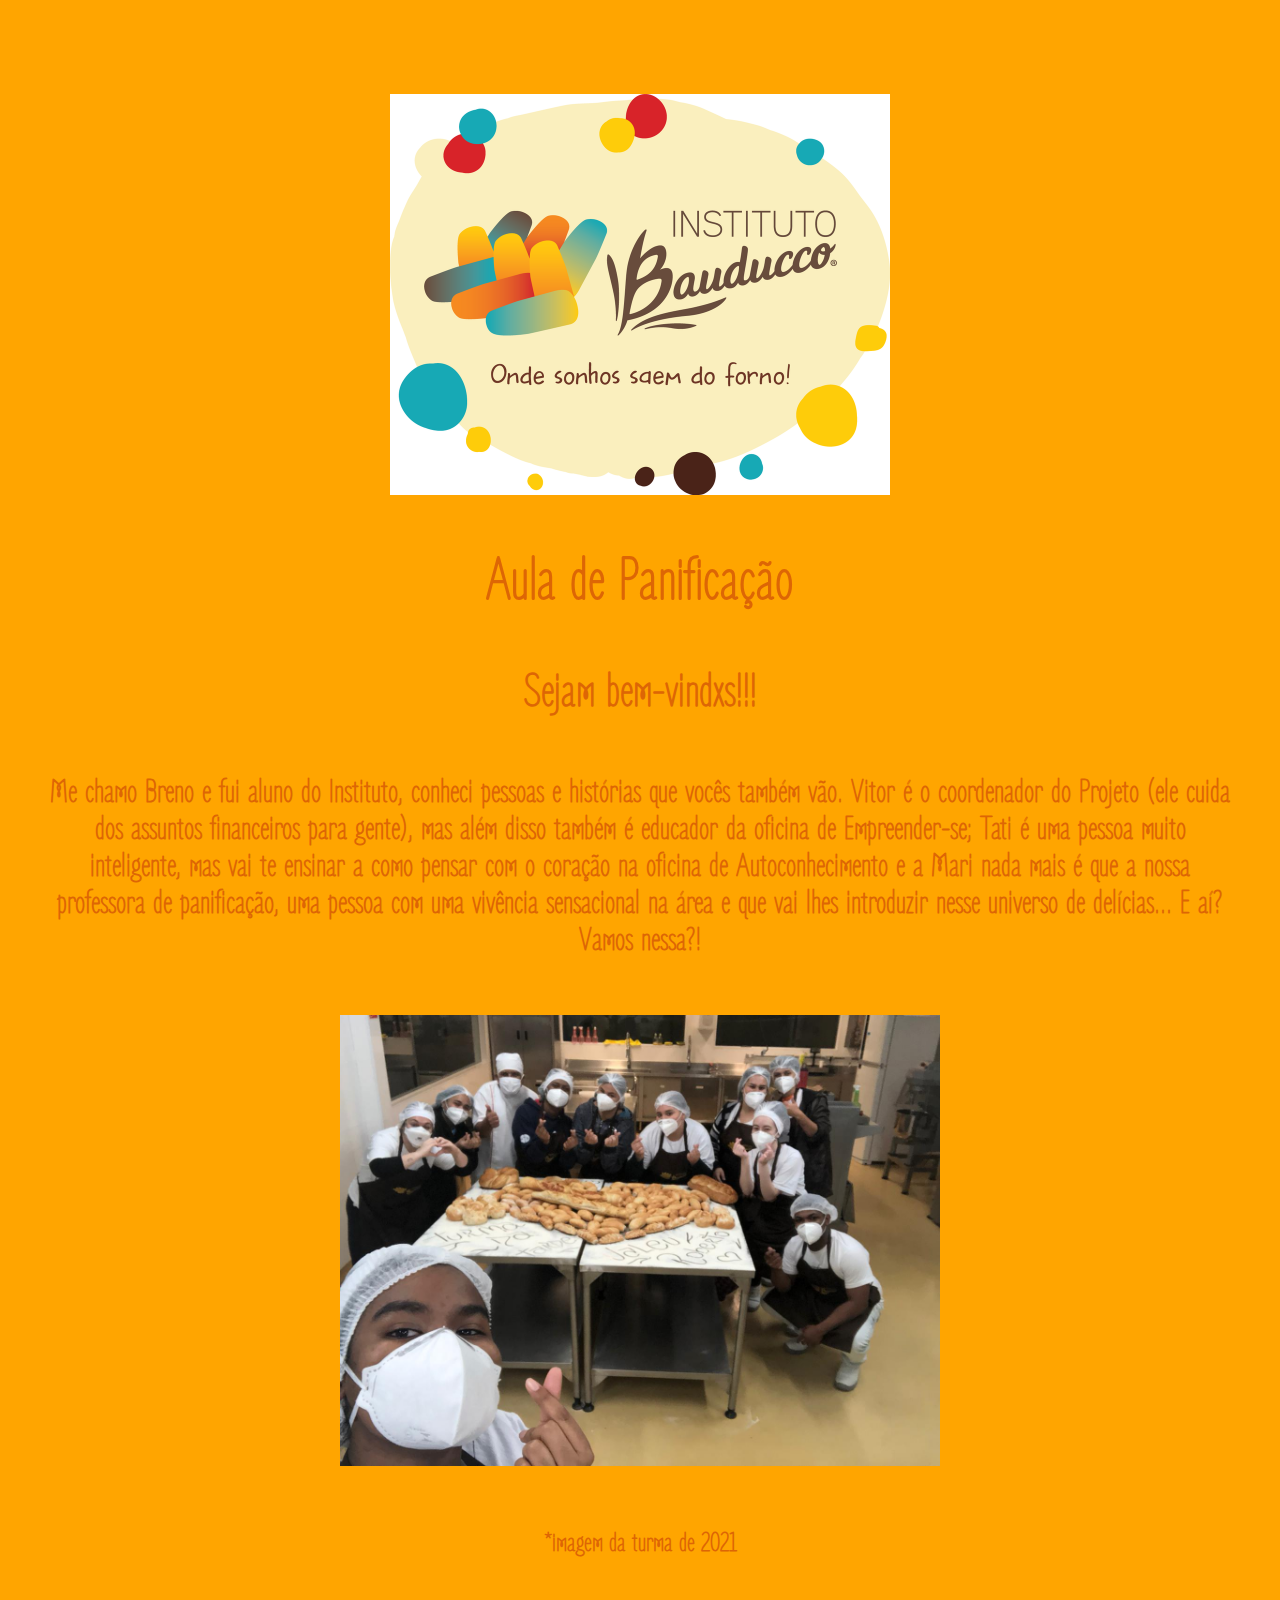
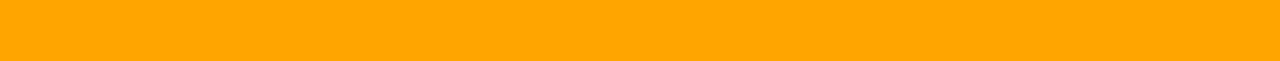
==== index.html @ e73438d5 "Alteração de fundo para cor e adição de textos" ====
<html>
<head>
<title>Instituto Bauducco</title>
<link rel="stylesheet" href="./site.css">
</head>
<body>
    <div id="Principal">
        <h1><img src="./Imagens/imagem-instituto-logo.png" width="500"></h1>
        <h2>Aula de Panificação</h2>
        <h3>Sejam bem-vindxs!!!</h3>
        <h5> Me chamo Breno e fui aluno do Instituto, conheci pessoas e histórias que vocês também vão. Vitor é o coordenador do Projeto (ele cuida dos assuntos financeiros para gente), mas além disso também é educador da oficina de Empreender-se; Tati é uma pessoa muito inteligente, mas vai te ensinar a como pensar com o coração na oficina de Autoconhecimento e a Mari nada mais é que a nossa professora de panificação, uma pessoa com uma vivência sensacional na área e que vai lhes introduzir nesse universo de delícias... 
            E aí? Vamos nessa?!</h5>

        <img src="./Imagens/imagem-turma.jpeg" width="600">
        <h6>*imagem da turma de 2021<h6></h6>
    </div>

</body>

</html>
---- site.css ----
@import url('https://fonts.googleapis.com/css2?family=Zen+Loop&display=swap');

body{
    background:orange

}

#Principal{
    padding: 20px;
    margin: 20px;
    text-align: center;
    size: 19pt;
    font-family: "Zen Loop";
    font-size: 30pt;
    color: #dd6605;
}
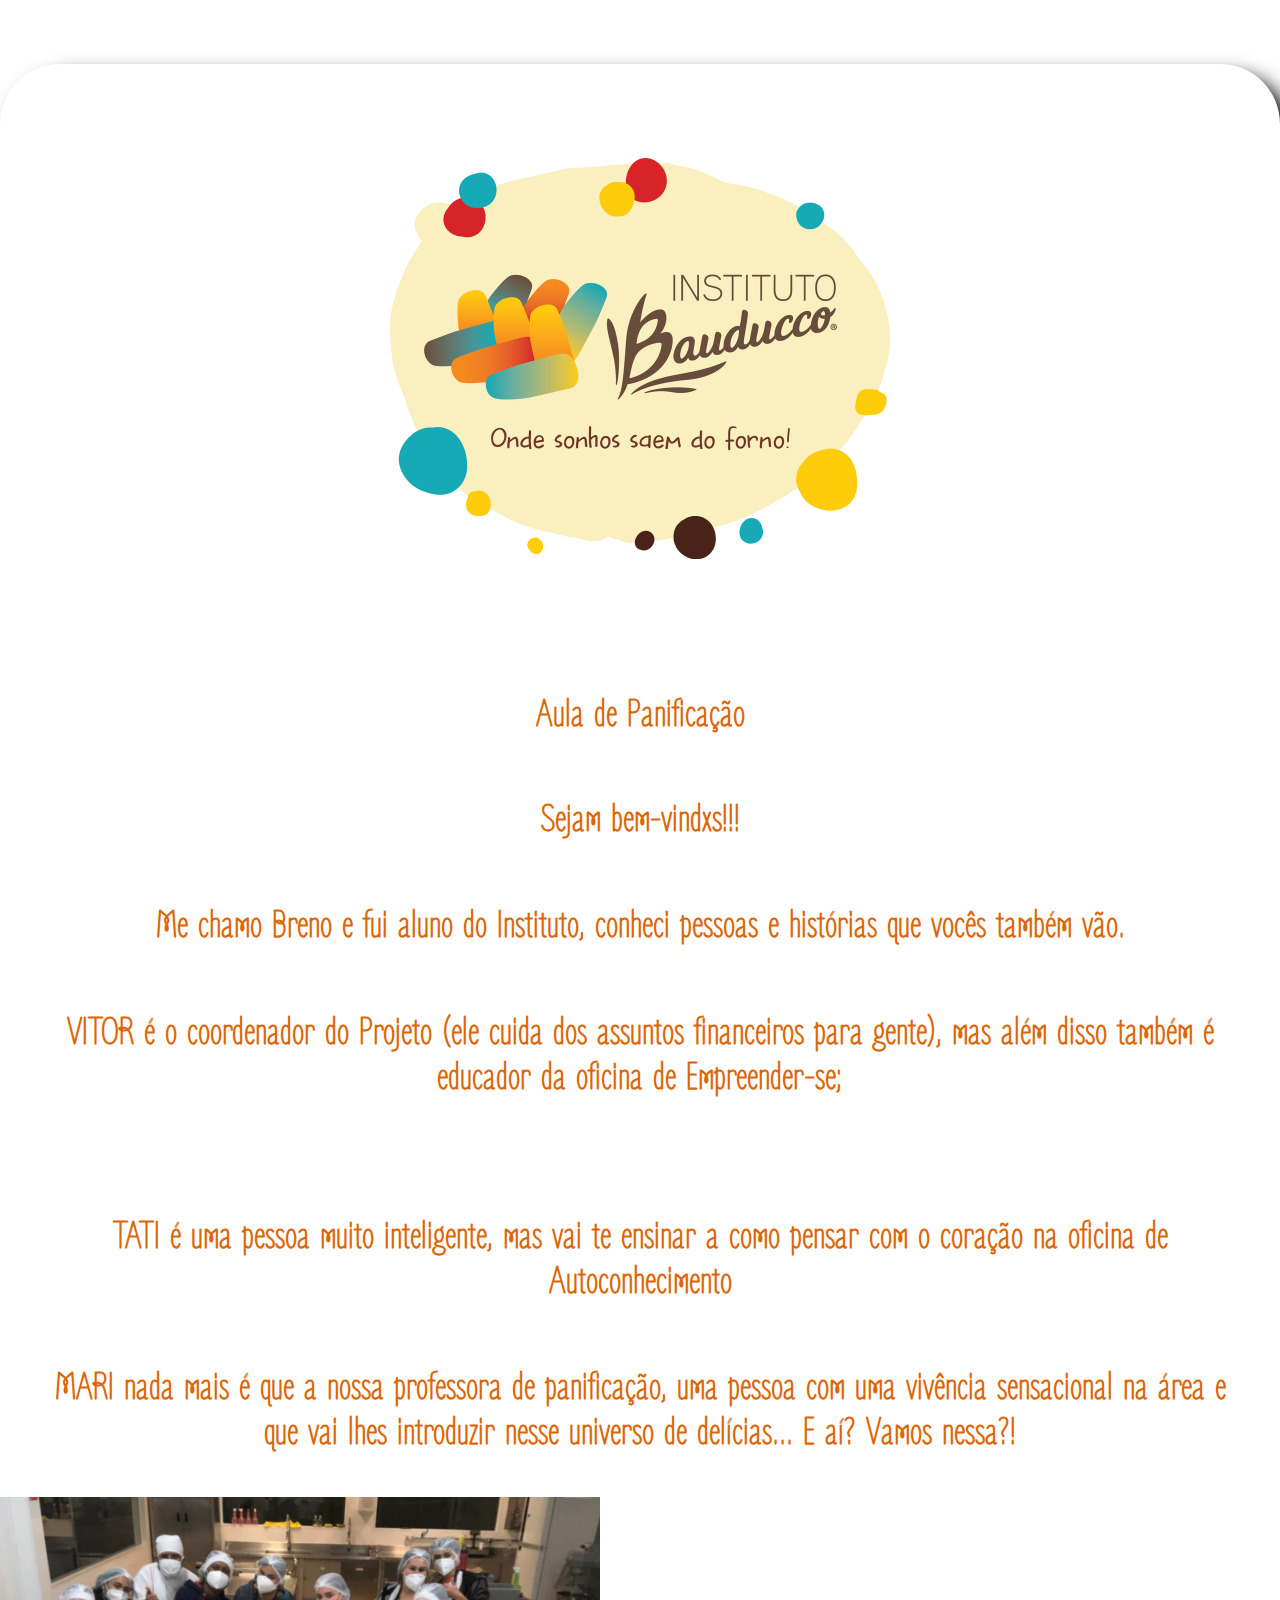
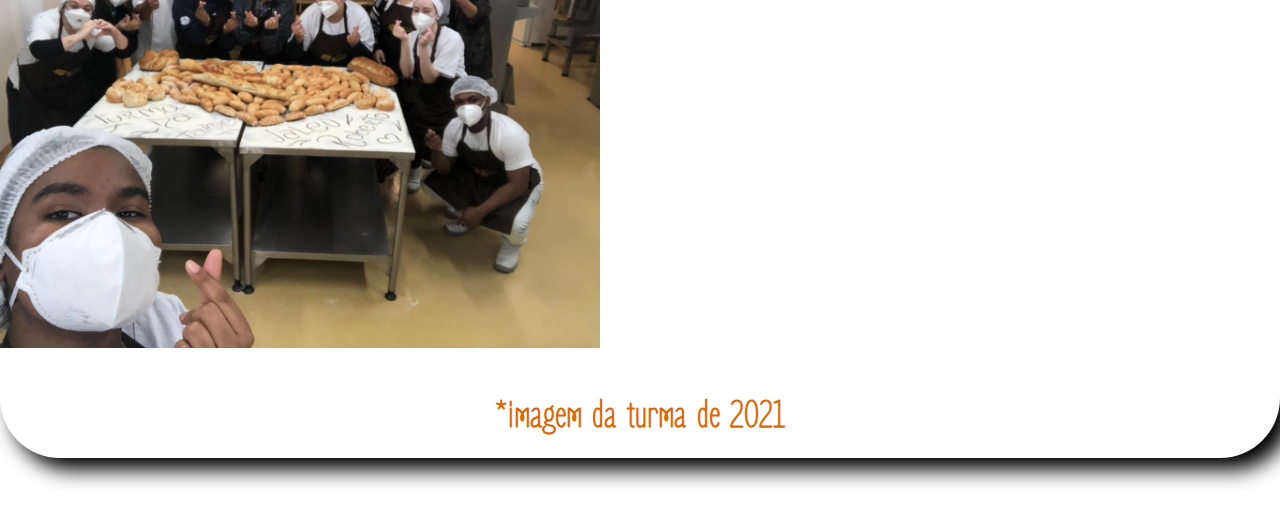
==== commit d703f27f: "Alteração de fundo e ulilização de id e .box" ====
--- a/index.html
+++ b/index.html
@@ -5,14 +5,26 @@
 </head>
 <body>
     <div id="Principal">
-        <h1><img src="./Imagens/imagem-instituto-logo.png" width="500"></h1>
-        <h2>Aula de Panificação</h2>
-        <h3>Sejam bem-vindxs!!!</h3>
-        <h5> Me chamo Breno e fui aluno do Instituto, conheci pessoas e histórias que vocês também vão. Vitor é o coordenador do Projeto (ele cuida dos assuntos financeiros para gente), mas além disso também é educador da oficina de Empreender-se; Tati é uma pessoa muito inteligente, mas vai te ensinar a como pensar com o coração na oficina de Autoconhecimento e a Mari nada mais é que a nossa professora de panificação, uma pessoa com uma vivência sensacional na área e que vai lhes introduzir nesse universo de delícias... 
-            E aí? Vamos nessa?!</h5>
+        <h1><div id= "d1" class= "box"><img src="./Imagens/imagem-instituto-logo.png" width="500"></h1></div>
+        <h2><div id= "d2" class= "box">Aula de Panificação</h2></div>
+        <h3><div id= "d3" class= "box">Sejam bem-vindxs!!!</h3></div>
+        <h4><div id= "d4" class= "box">
+            
+                   Me chamo Breno e fui aluno do Instituto, conheci pessoas e histórias que vocês também vão.
+            </div>
+        </h4>
+
+        <h4><div id= "d4" class= "box">  VITOR é o coordenador do Projeto (ele cuida dos assuntos financeiros para gente), mas além disso também é educador da oficina de Empreender-se;
+            <h4></div>
+
+        <h4><div id= "d4" class= "box">  TATI é uma pessoa muito inteligente, mas vai te ensinar a como pensar com o coração na oficina de Autoconhecimento
+        </h4></div>
+
+        <h4><div id= "d4" class= "box">  MARI nada mais é que a nossa professora de panificação, uma pessoa com uma vivência sensacional na área e que vai lhes introduzir nesse universo de delícias... E aí? Vamos nessa?!
+        </h4></div>
 
         <img src="./Imagens/imagem-turma.jpeg" width="600">
-        <h6>*imagem da turma de 2021<h6></h6>
+        <h6><div id= "d5" class= "box">*imagem da turma de 2021</h6>
     </div>
 
 </body>
--- a/site.css
+++ b/site.css
@@ -1,8 +1,11 @@
 @import url('https://fonts.googleapis.com/css2?family=Zen+Loop&display=swap');
 
 body{
-    background:orange
-
+    background-image: url(https://images.pexels.com/photos/4916562/pexels-photo-4916562.jpeg?auto=compress&cs=tinysrgb&dpr=2&h=650&w=940);
+    background-size: cover;
+    margin: 5% auto;
+    border-radius: 60px;
+    box-shadow: 12px 12px 20px rgba(0,0,0,1);
 }
 
 #Principal{
@@ -15,4 +18,12 @@
     color: #dd6605;
 }
 
-
+.box{
+    padding: 20px;
+    margin: 20px;
+    text-align: center;
+    size: 19pt;
+    font-family: "Zen Loop";
+    font-size: 30pt;
+    color:#dd6605
+}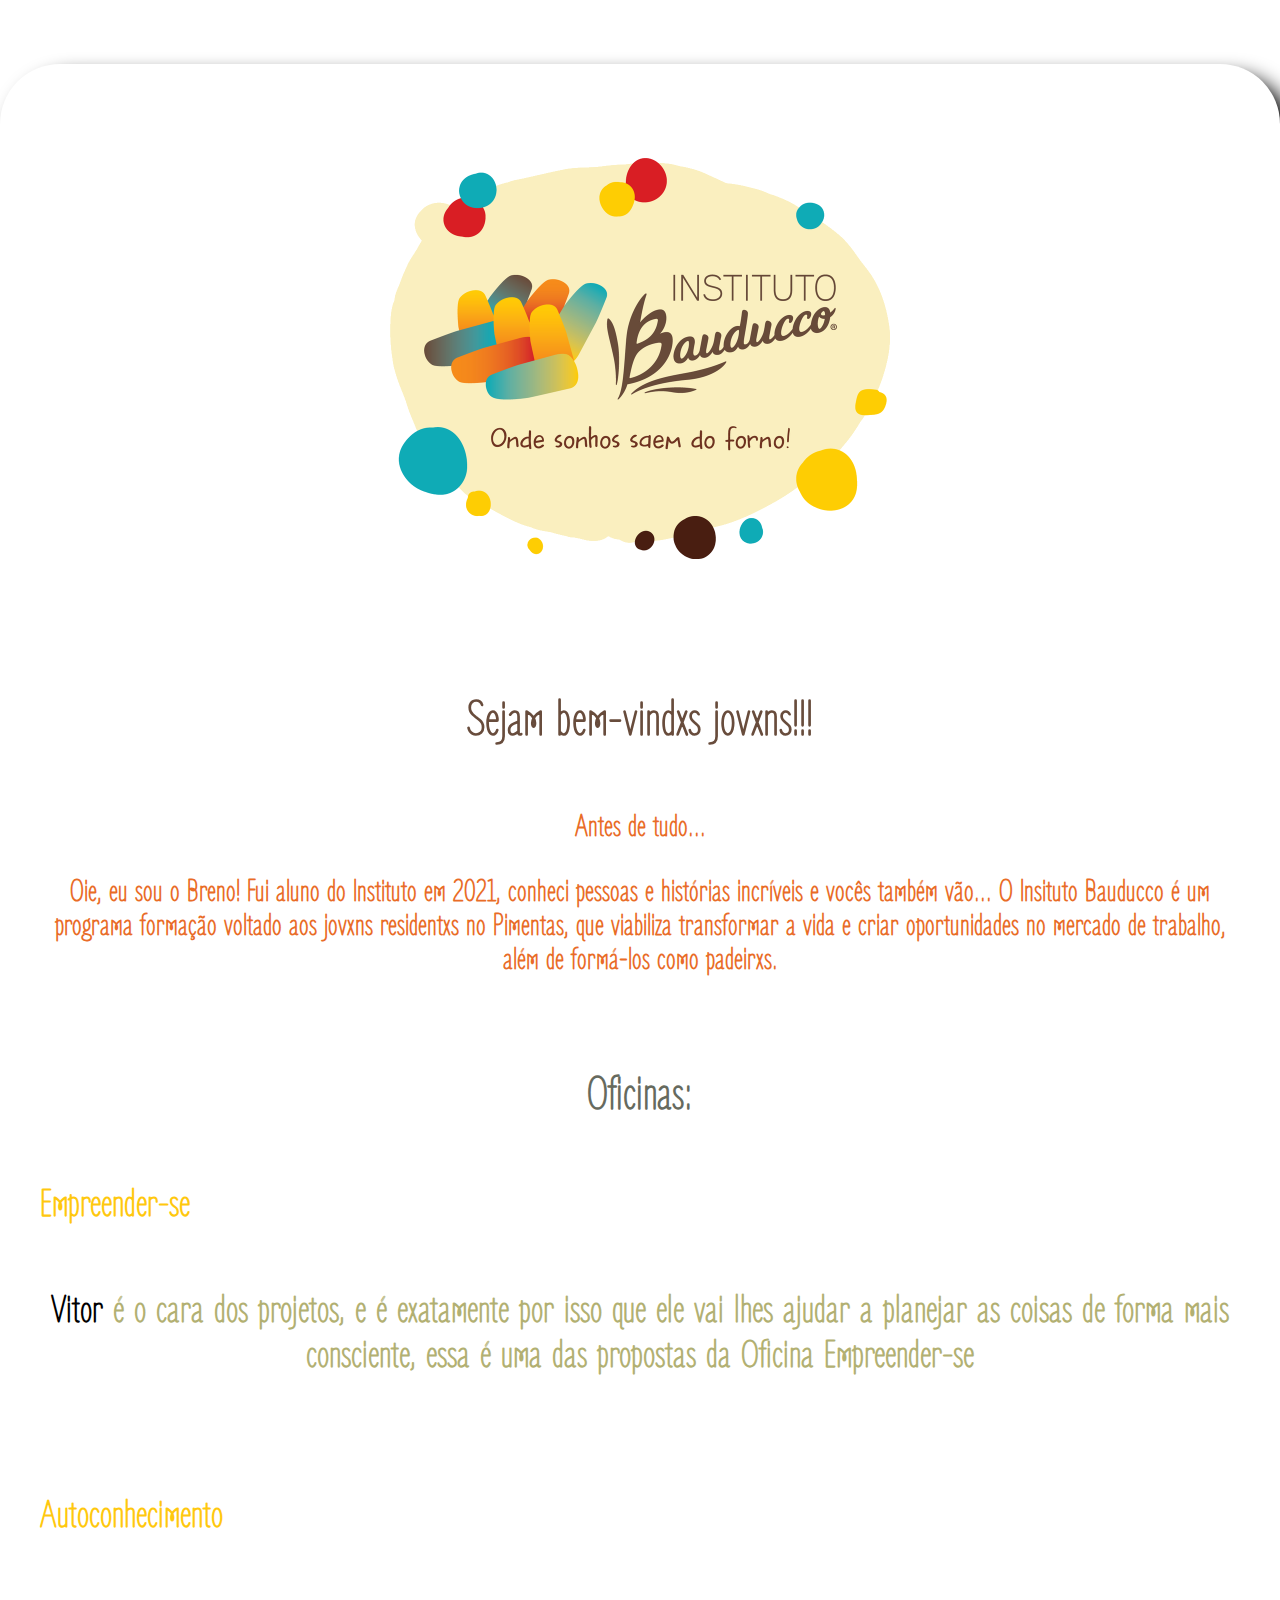
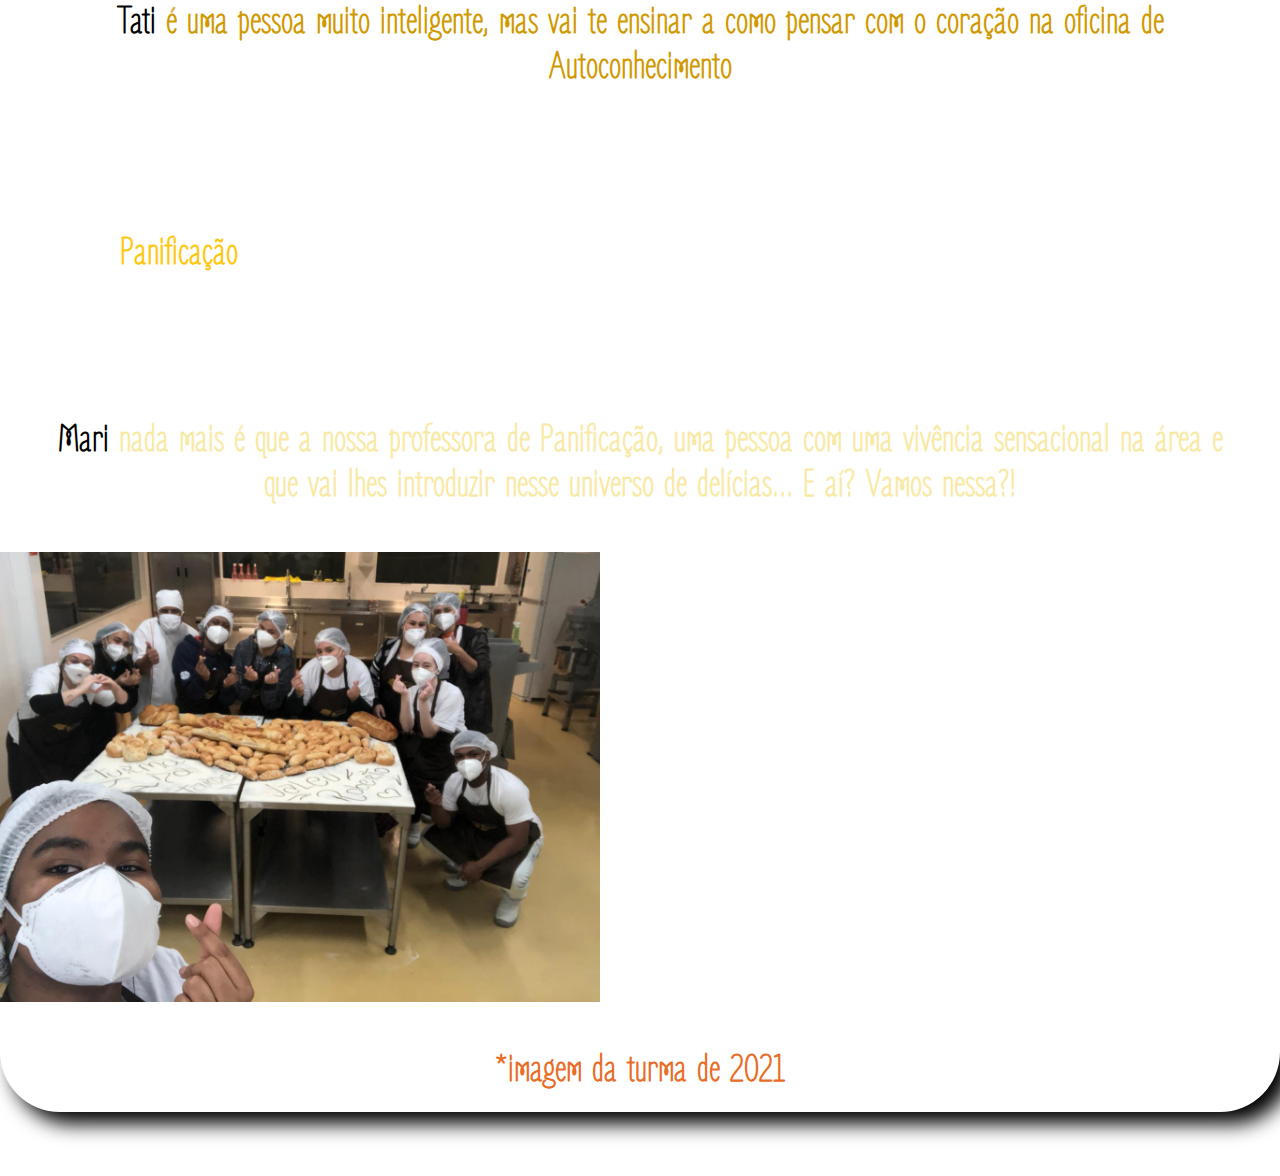
==== commit 284d7a57: "Recorte do logo, mudança de cor/tamanho e texto" ====
--- a/index.html
+++ b/index.html
@@ -5,26 +5,48 @@
 </head>
 <body>
     <div id="Principal">
-        <h1><div id= "d1" class= "box"><img src="./Imagens/imagem-instituto-logo.png" width="500"></h1></div>
-        <h2><div id= "d2" class= "box">Aula de Panificação</h2></div>
-        <h3><div id= "d3" class= "box">Sejam bem-vindxs!!!</h3></div>
-        <h4><div id= "d4" class= "box">
+        <h1><div id= "d1" class= "box"><img src="./Imagens/imagem-logobauduccoeditado.png" width="500"></h1></div>
+        <h2><div id= "d2" class= "box">Sejam bem-vindxs jovxns!!!</h2></div>
+        <h4><div id= "d3" class= "box">
             
-                   Me chamo Breno e fui aluno do Instituto, conheci pessoas e histórias que vocês também vão.
+                  Antes de tudo...
+                  <p>
+                  Oie, eu sou o Breno! Fui aluno do Instituto em 2021, conheci pessoas e histórias incríveis e vocês também vão...
+                  O Insituto Bauducco é um programa formação voltado aos jovxns residentxs no Pimentas, que viabiliza transformar a vida e criar oportunidades no mercado de trabalho, além de formá-los como padeirxs.
+                </p>
             </div>
         </h4>
 
-        <h4><div id= "d4" class= "box">  VITOR é o coordenador do Projeto (ele cuida dos assuntos financeiros para gente), mas além disso também é educador da oficina de Empreender-se;
+            <h3><div id= "d4" class= "box"> 
+                Oficinas:</h3></div>
+
+            <h3><div id= "d5" class= "box"> 
+                Empreender-se</h3></div>
+                
+        <h4><div id= "d6" class= "box">  
+            <span>Vitor</span> é o cara dos projetos, e é exatamente por isso que ele vai lhes ajudar a planejar as coisas de forma mais consciente, essa é uma das propostas da Oficina Empreender-se
             <h4></div>
 
-        <h4><div id= "d4" class= "box">  TATI é uma pessoa muito inteligente, mas vai te ensinar a como pensar com o coração na oficina de Autoconhecimento
+            <h3><div id= "d7" class= "box"> 
+                Autoconhecimento
+            </h3></div>
+
+        <h4><div id= "d8" class= "box">  
+            <span>Tati</span> é uma pessoa muito inteligente, mas vai te ensinar a como pensar com o coração na oficina de Autoconhecimento
         </h4></div>
 
-        <h4><div id= "d4" class= "box">  MARI nada mais é que a nossa professora de panificação, uma pessoa com uma vivência sensacional na área e que vai lhes introduzir nesse universo de delícias... E aí? Vamos nessa?!
+        <h3><div id= "d9" class= "box"> 
+            Panificação
+        </h3></div>
+
+        <h4><div id= "d10" class= "box">
+            <span>Mari</span> nada mais é que a nossa professora de Panificação, uma pessoa com uma vivência sensacional na área e que vai lhes introduzir nesse universo de delícias... E aí? Vamos nessa?!
         </h4></div>
 
-        <img src="./Imagens/imagem-turma.jpeg" width="600">
-        <h6><div id= "d5" class= "box">*imagem da turma de 2021</h6>
+        <h6><img src="./Imagens/imagem-turma.jpeg" width="600"> </h6>
+        <h6><div id= "d12" class= "box">*imagem da turma de 2021</h6>
+
+
     </div>
 
 </body>
--- a/site.css
+++ b/site.css
@@ -12,10 +12,10 @@
     padding: 20px;
     margin: 20px;
     text-align: center;
-    size: 19pt;
+    size: 22pt;
     font-family: "Zen Loop";
     font-size: 30pt;
-    color: #dd6605;
+    color: #f5b70c;
 }
 
 .box{
@@ -25,5 +25,61 @@
     size: 19pt;
     font-family: "Zen Loop";
     font-size: 30pt;
-    color:#dd6605
+    color:#e96c27
+
+}
+
+span{
+    font-weight: bold;
+    color: black;
+}
+
+#d2{
+    font-size: 38pt;
+    color: #684c3c
+
+}
+
+#d3{
+    font-size: 23pt;
+
+}
+
+#d4{
+    font-size: 35pt;
+    color: #666a5e
+
+
+}
+
+#d5{
+    color: #ffc80e;
+    text-align: left;
+    
+}
+
+#d6{
+    color: #b2b072
+
+
+}
+
+#d7{
+    color:#ffc80e;
+    text-align: left;
+}
+
+#d8{
+    color: rgb(209, 153, 0);
+}
+
+#d9{
+    color:#ffc80e;
+    padding: 100px;
+    text-align: left;
+
+}
+
+#d10{
+    color:#F9E9A4;
 }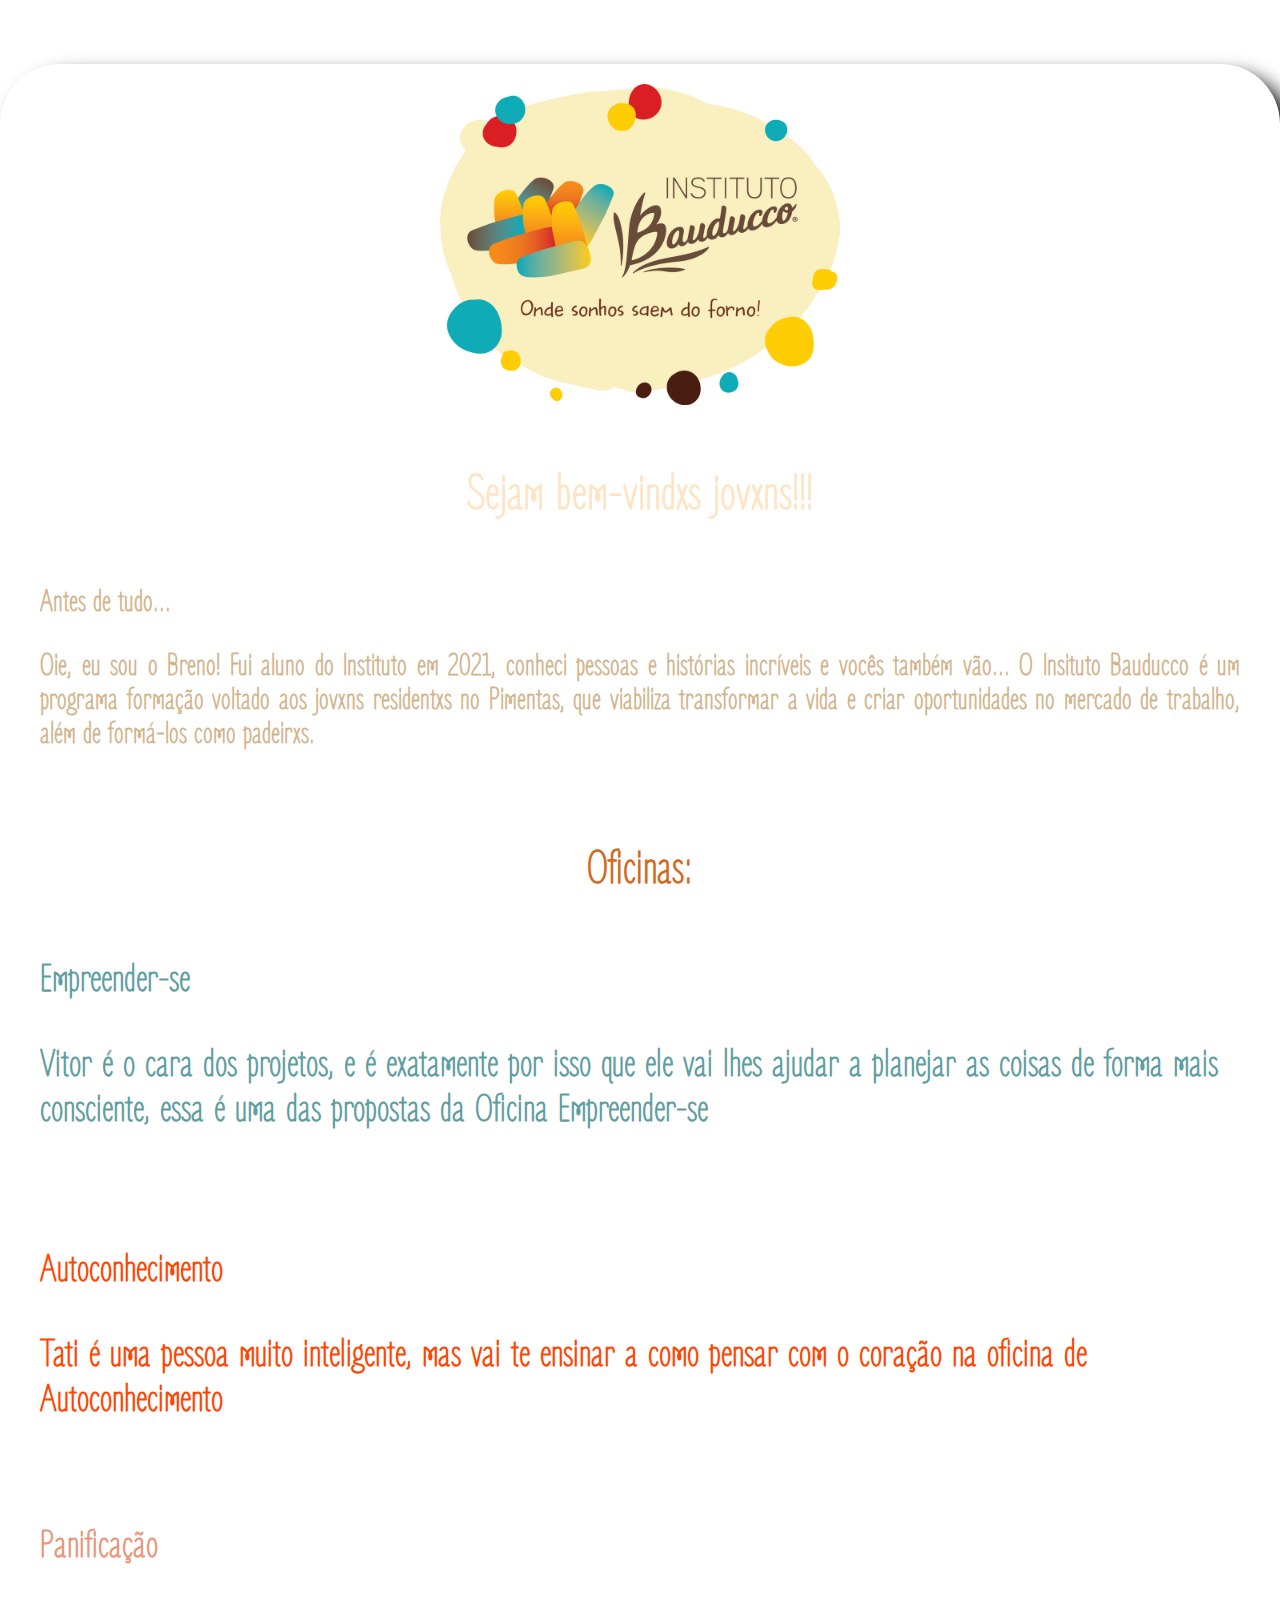
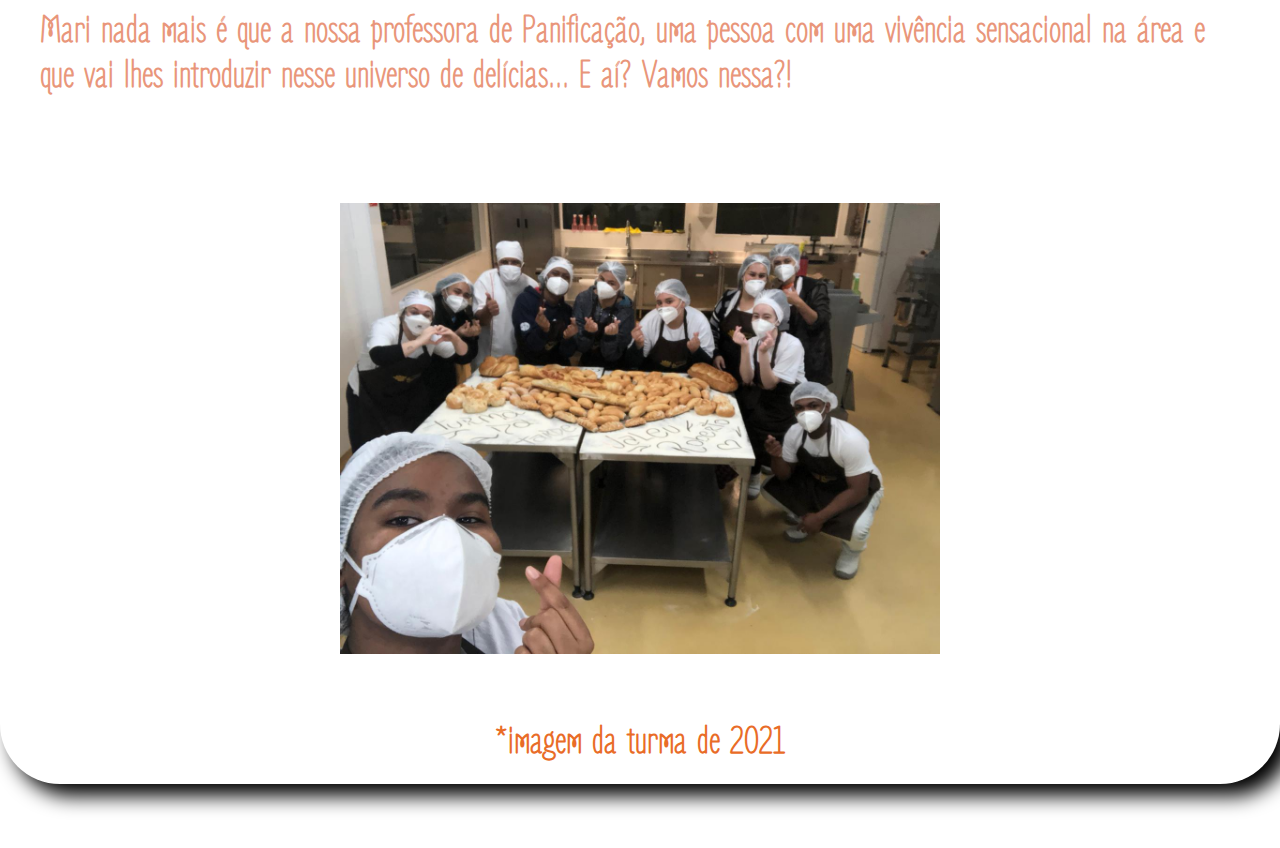
==== commit b76806df: "mudança de plano de fundo, ajuste de cores/posição" ====
--- a/index.html
+++ b/index.html
@@ -5,46 +5,36 @@
 </head>
 <body>
     <div id="Principal">
-        <h1><div id= "d1" class= "box"><img src="./Imagens/imagem-logobauduccoeditado.png" width="500"></h1></div>
+        <h1><div id= "d1" class= "box"><img src="./Imagens/imagem-logobauduccoeditado.png" width="400"></h1></div>
         <h2><div id= "d2" class= "box">Sejam bem-vindxs jovxns!!!</h2></div>
         <h4><div id= "d3" class= "box">
             
                   Antes de tudo...
-                  <p>
-                  Oie, eu sou o Breno! Fui aluno do Instituto em 2021, conheci pessoas e histórias incríveis e vocês também vão...
-                  O Insituto Bauducco é um programa formação voltado aos jovxns residentxs no Pimentas, que viabiliza transformar a vida e criar oportunidades no mercado de trabalho, além de formá-los como padeirxs.
-                </p>
+                  <p>Oie, eu sou o Breno! Fui aluno do Instituto em 2021, conheci pessoas e histórias incríveis e vocês também vão...
+                  O Insituto Bauducco é um programa formação voltado aos jovxns residentxs no Pimentas, que viabiliza transformar a vida e criar oportunidades no mercado de trabalho, além de formá-los como padeirxs.</p>
             </div>
         </h4>
 
             <h3><div id= "d4" class= "box"> 
                 Oficinas:</h3></div>
-
-            <h3><div id= "d5" class= "box"> 
-                Empreender-se</h3></div>
                 
-        <h4><div id= "d6" class= "box">  
-            <span>Vitor</span> é o cara dos projetos, e é exatamente por isso que ele vai lhes ajudar a planejar as coisas de forma mais consciente, essa é uma das propostas da Oficina Empreender-se
+        <h4><div id= "d5" class= "box">  
+            Empreender-se
+            <p><span>Vitor</span> é o cara dos projetos, e é exatamente por isso que ele vai lhes ajudar a planejar as coisas de forma mais consciente, essa é uma das propostas da Oficina Empreender-se</p>
             <h4></div>
 
-            <h3><div id= "d7" class= "box"> 
-                Autoconhecimento
-            </h3></div>
-
-        <h4><div id= "d8" class= "box">  
-            <span>Tati</span> é uma pessoa muito inteligente, mas vai te ensinar a como pensar com o coração na oficina de Autoconhecimento
+        <h4><div id= "d6" class= "box">
+            Autoconhecimento  
+            <p><span>Tati</span> é uma pessoa muito inteligente, mas vai te ensinar a como pensar com o coração na oficina de Autoconhecimento</p>
         </h4></div>
 
-        <h3><div id= "d9" class= "box"> 
+        <h4><div id= "d7" class= "box">
             Panificação
-        </h3></div>
-
-        <h4><div id= "d10" class= "box">
-            <span>Mari</span> nada mais é que a nossa professora de Panificação, uma pessoa com uma vivência sensacional na área e que vai lhes introduzir nesse universo de delícias... E aí? Vamos nessa?!
+            <p><span>Mari</span> nada mais é que a nossa professora de Panificação, uma pessoa com uma vivência sensacional na área e que vai lhes introduzir nesse universo de delícias... E aí? Vamos nessa?!</p>
         </h4></div>
 
-        <h6><img src="./Imagens/imagem-turma.jpeg" width="600"> </h6>
-        <h6><div id= "d12" class= "box">*imagem da turma de 2021</h6>
+        <h6><div id= "d8" class= "box"><img src="./Imagens/imagem-turma.jpeg" width="600"> </h6></div>
+        <h6><div id= "d9" class= "box">*imagem da turma de 2021</h6>
 
 
     </div>
--- a/site.css
+++ b/site.css
@@ -1,85 +1,68 @@
 @import url('https://fonts.googleapis.com/css2?family=Zen+Loop&display=swap');
 
 body{
-    background-image: url(https://images.pexels.com/photos/4916562/pexels-photo-4916562.jpeg?auto=compress&cs=tinysrgb&dpr=2&h=650&w=940);
+    background-image: url(https://images.pexels.com/photos/1387070/pexels-photo-1387070.jpeg?auto=compress&cs=tinysrgb&dpr=3&h=750&w=1260);
     background-size: cover;
     margin: 5% auto;
     border-radius: 60px;
     box-shadow: 12px 12px 20px rgba(0,0,0,1);
 }
 
-#Principal{
-    padding: 20px;
-    margin: 20px;
-    text-align: center;
-    size: 22pt;
-    font-family: "Zen Loop";
-    font-size: 30pt;
-    color: #f5b70c;
-}
-
 .box{
     padding: 20px;
     margin: 20px;
-    text-align: center;
+    text-align: justify;
     size: 19pt;
     font-family: "Zen Loop";
     font-size: 30pt;
     color:#e96c27
 
 }
-
-span{
-    font-weight: bold;
-    color: black;
+#d1{
+    text-align: center;
 }
 
 #d2{
+    text-align: center;
     font-size: 38pt;
-    color: #684c3c
+    color: bisque;
 
 }
 
 #d3{
     font-size: 23pt;
+    color: tan;
 
 }
 
 #d4{
+    text-align: center;
     font-size: 35pt;
-    color: #666a5e
+    color: chocolate;
 
 
 }
 
 #d5{
-    color: #ffc80e;
+    color: cadetblue;
     text-align: left;
     
 }
 
 #d6{
-    color: #b2b072
-
-
+    color: orangered;
+    text-align: left;
 }
 
 #d7{
-    color:#ffc80e;
-    text-align: left;
-}
-
-#d8{
-    color: rgb(209, 153, 0);
-}
-
-#d9{
-    color:#ffc80e;
-    padding: 100px;
+    color: darksalmon;
     text-align: left;
 
 }
 
-#d10{
-    color:#F9E9A4;
+#d8{
+    text-align: center
+}
+#d9{
+    text-align: center
 }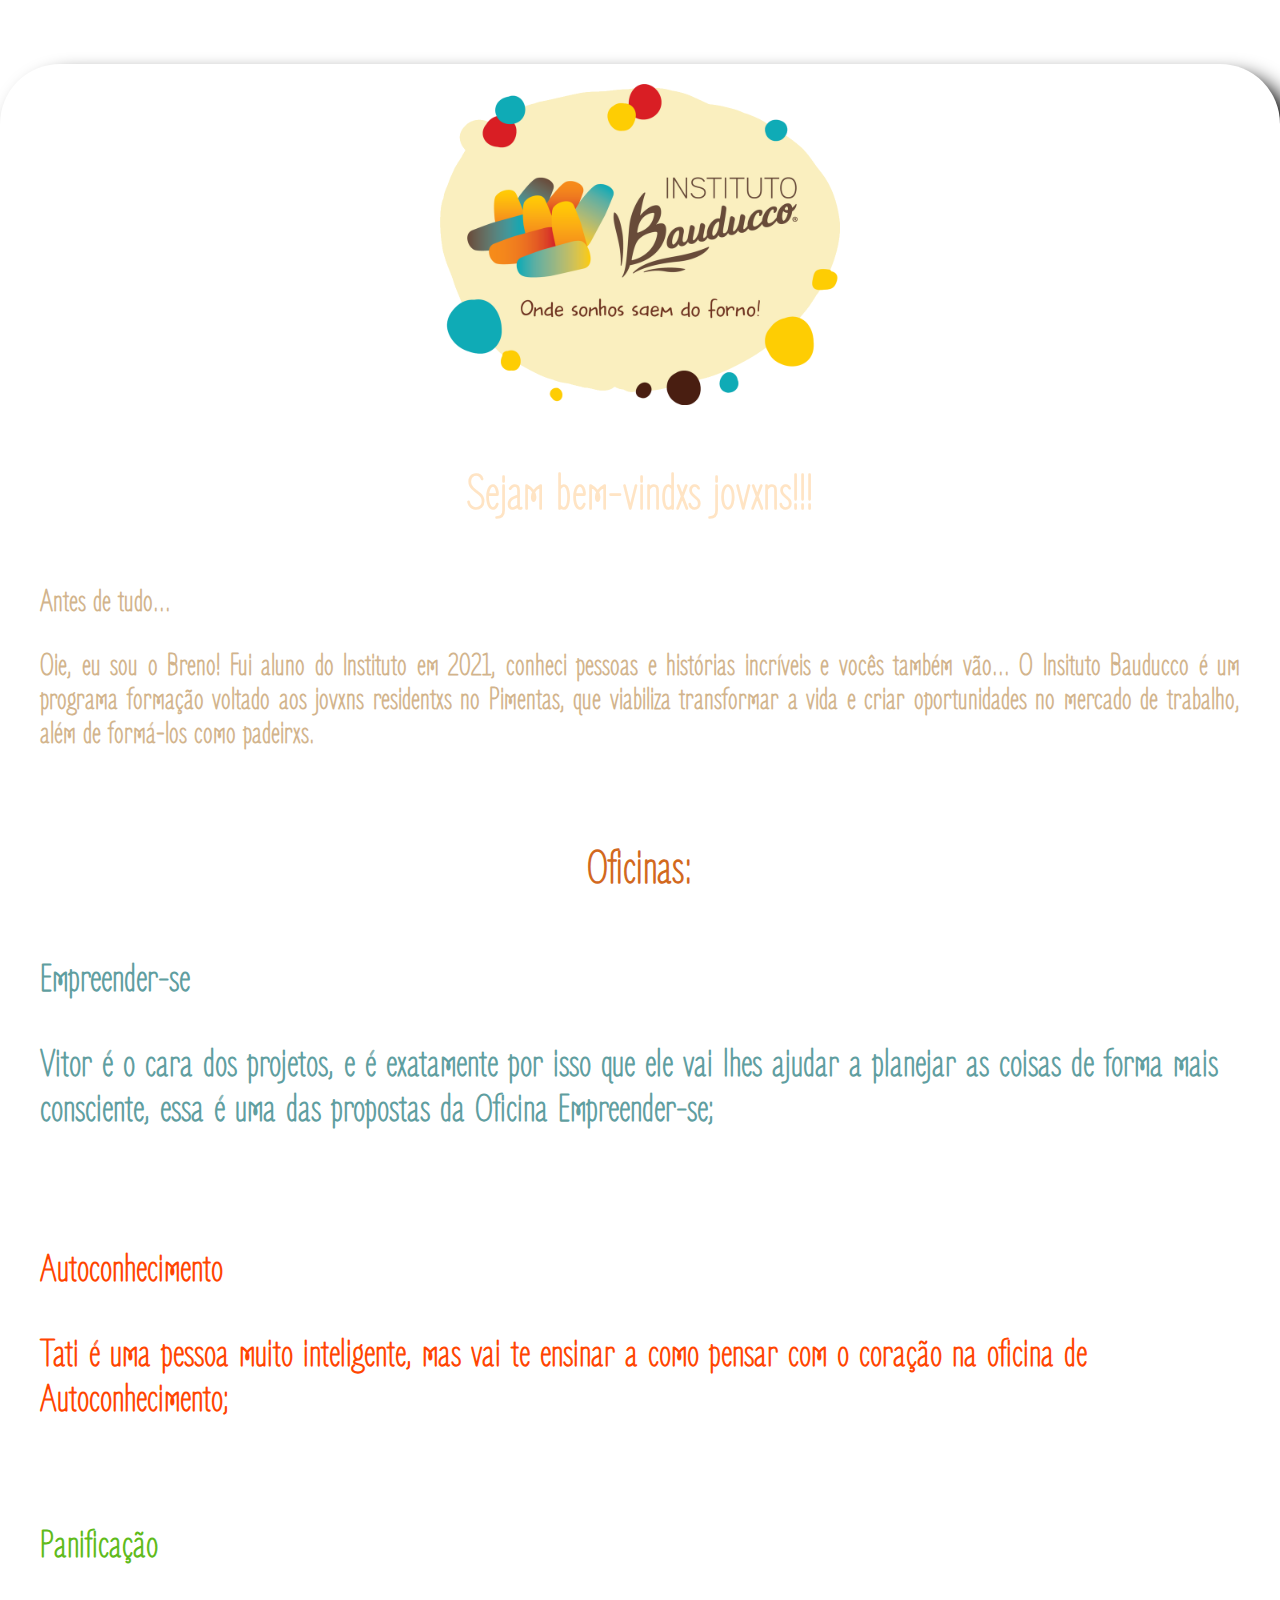
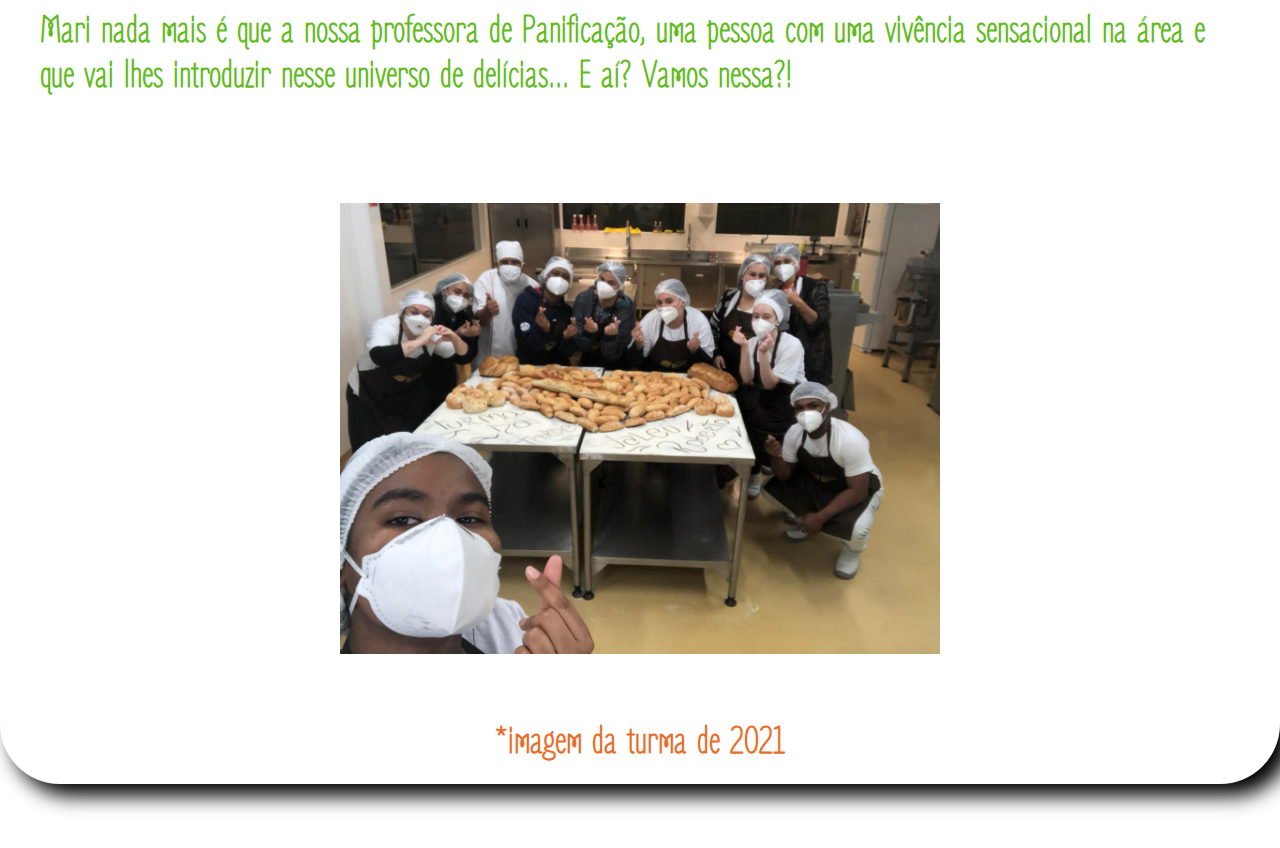
==== commit c9f76838: "mudança de cor da fonte" ====
--- a/index.html
+++ b/index.html
@@ -6,7 +6,7 @@
 <body>
     <div id="Principal">
         <h1><div id= "d1" class= "box"><img src="./Imagens/imagem-logobauduccoeditado.png" width="400"></h1></div>
-        <h2><div id= "d2" class= "box">Sejam bem-vindxs jovxns!!!</h2></div>
+        <span><h2><div id= "d2" class= "box">Sejam bem-vindxs jovxns!!!</h2></div>
         <h4><div id= "d3" class= "box">
             
                   Antes de tudo...
@@ -20,12 +20,12 @@
                 
         <h4><div id= "d5" class= "box">  
             Empreender-se
-            <p><span>Vitor</span> é o cara dos projetos, e é exatamente por isso que ele vai lhes ajudar a planejar as coisas de forma mais consciente, essa é uma das propostas da Oficina Empreender-se</p>
+            <p><span>Vitor</span> é o cara dos projetos, e é exatamente por isso que ele vai lhes ajudar a planejar as coisas de forma mais consciente, essa é uma das propostas da Oficina Empreender-se;</p>
             <h4></div>
 
         <h4><div id= "d6" class= "box">
             Autoconhecimento  
-            <p><span>Tati</span> é uma pessoa muito inteligente, mas vai te ensinar a como pensar com o coração na oficina de Autoconhecimento</p>
+            <p><span>Tati</span> é uma pessoa muito inteligente, mas vai te ensinar a como pensar com o coração na oficina de Autoconhecimento;</p>
         </h4></div>
 
         <h4><div id= "d7" class= "box">
@@ -34,7 +34,7 @@
         </h4></div>
 
         <h6><div id= "d8" class= "box"><img src="./Imagens/imagem-turma.jpeg" width="600"> </h6></div>
-        <h6><div id= "d9" class= "box">*imagem da turma de 2021</h6>
+        <h6><div id= "d9" class= "box">*imagem da turma de 2021</h6></span>
 
 
     </div>
--- a/site.css
+++ b/site.css
@@ -15,7 +15,8 @@
     size: 19pt;
     font-family: "Zen Loop";
     font-size: 30pt;
-    color:#e96c27
+    color:#e96c27;
+
 
 }
 #d1{
@@ -55,14 +56,19 @@
 }
 
 #d7{
-    color: darksalmon;
+    color: #60bb1b;
     text-align: left;
 
 }
 
 #d8{
-    text-align: center
+    text-align: center;
 }
 #d9{
-    text-align: center
+    text-align: center;
+}
+
+span{
+    font-weight: bold;
+    color: inherit;
 }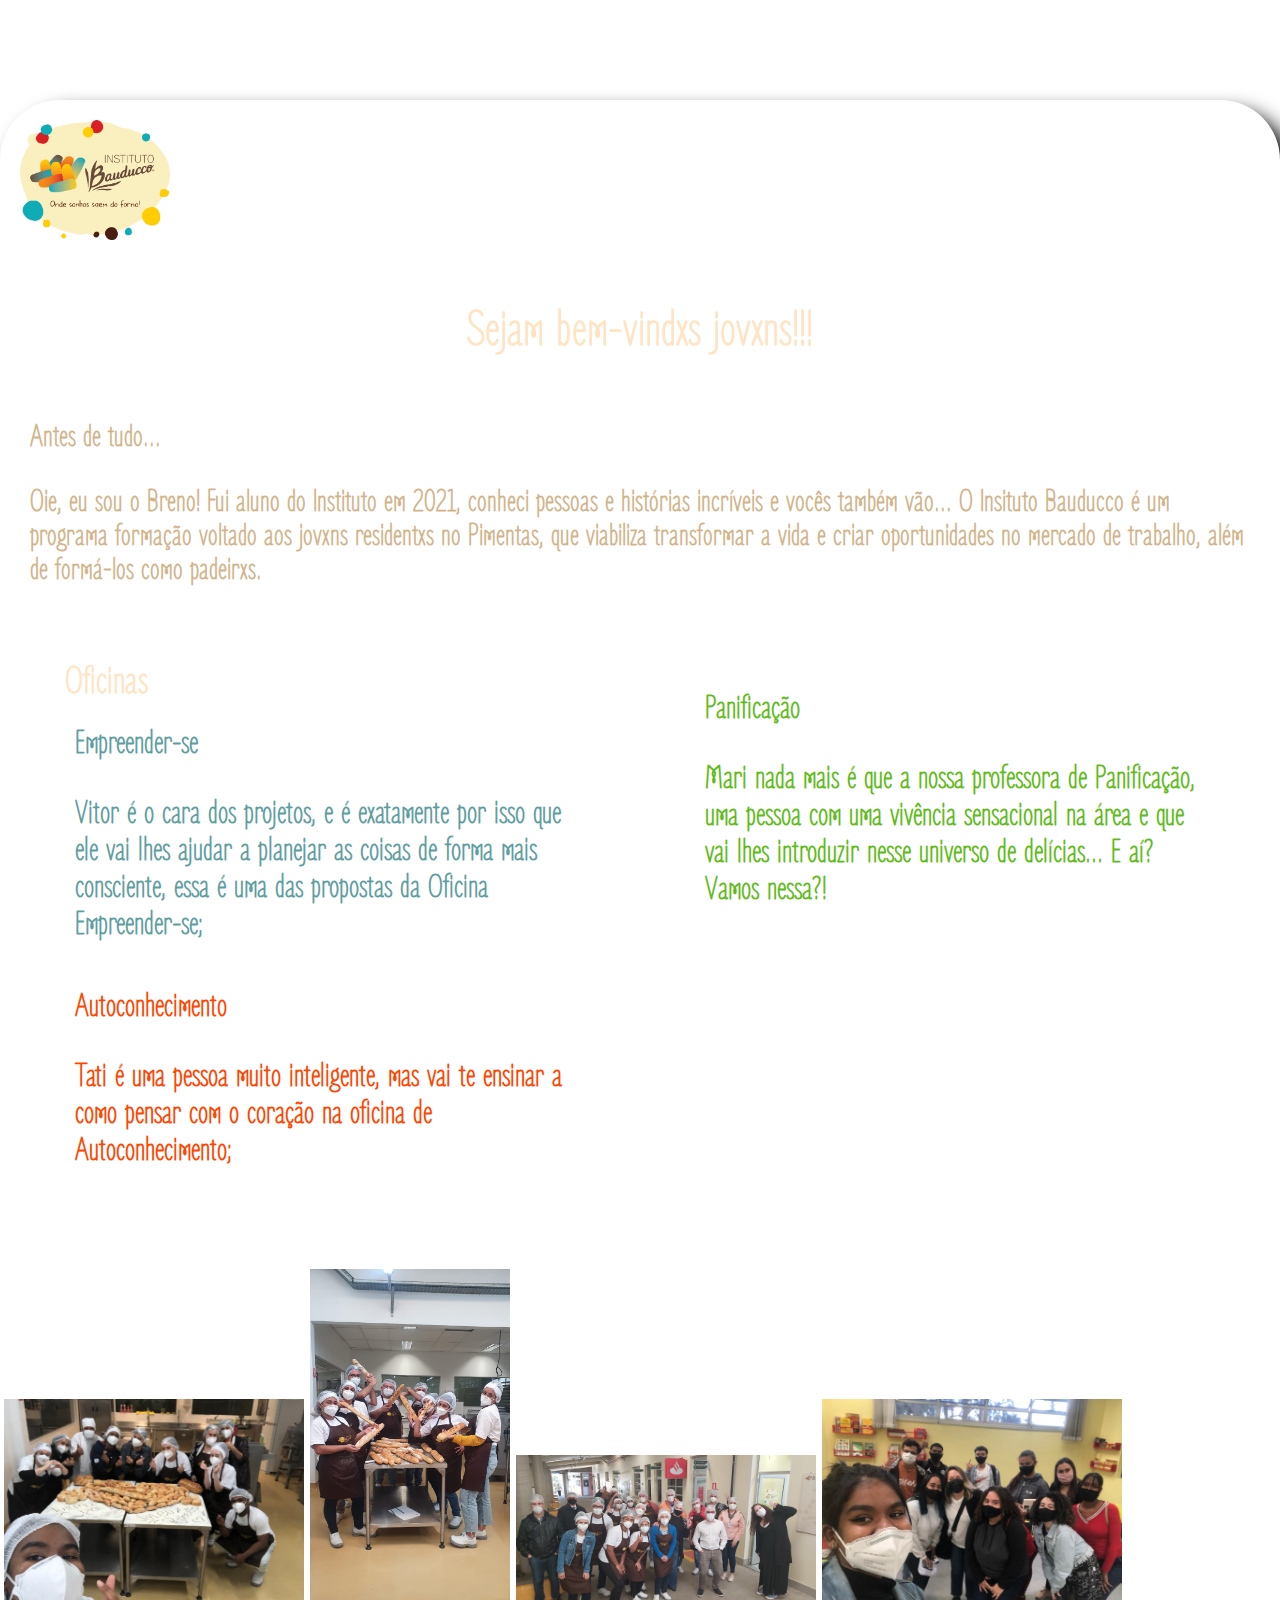
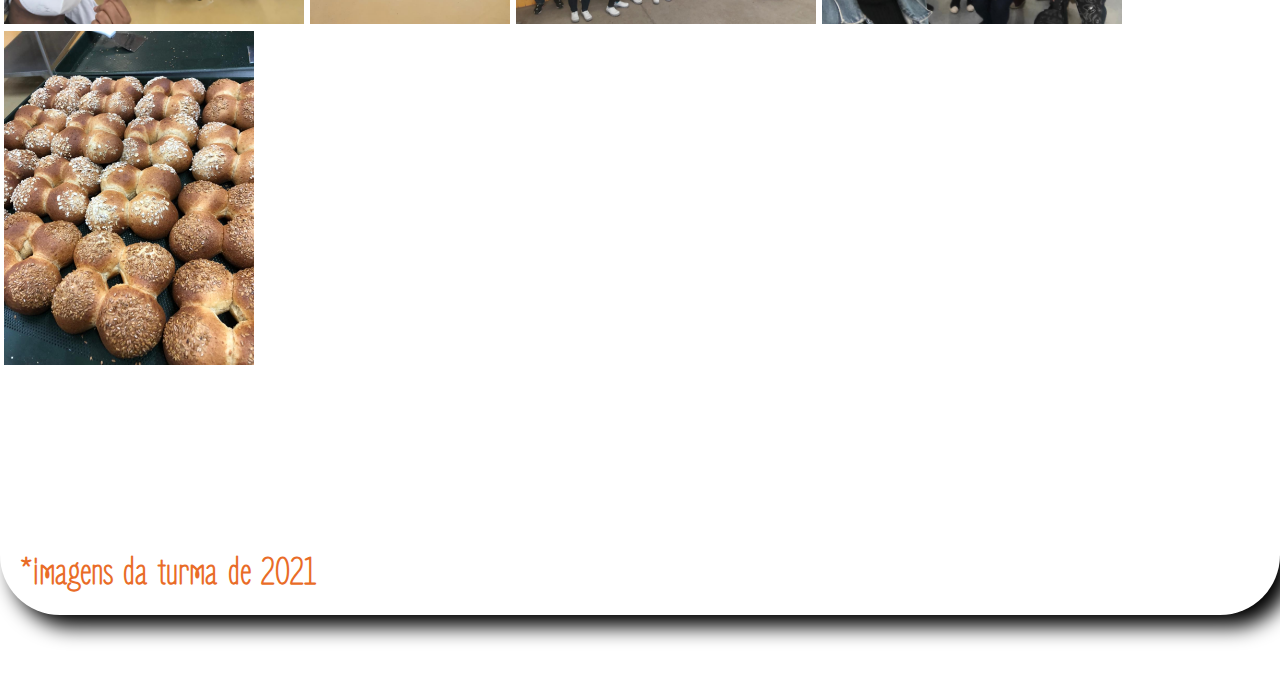
==== commit 2832665b: "Mudanças de posição e adições de imagens" ====
--- a/index.html
+++ b/index.html
@@ -1,12 +1,13 @@
 <html>
 <head>
 <title>Instituto Bauducco</title>
+
 <link rel="stylesheet" href="./site.css">
 </head>
 <body>
     <div id="Principal">
-        <h1><div id= "d1" class= "box"><img src="./Imagens/imagem-logobauduccoeditado.png" width="400"></h1></div>
-        <span><h2><div id= "d2" class= "box">Sejam bem-vindxs jovxns!!!</h2></div>
+        <h1><div id= "d1" class= "box"><img src="./Imagens/imagem-logobauduccoeditado.png" width="150"></h1></div>
+        <h2><div id= "d2" class= "box">Sejam bem-vindxs jovxns!!!</h2></div>
         <h4><div id= "d3" class= "box">
             
                   Antes de tudo...
@@ -15,26 +16,41 @@
             </div>
         </h4>
 
-            <h3><div id= "d4" class= "box"> 
-                Oficinas:</h3></div>
+        <span><div id= "menuoficinas">
+            <div id="menu">Oficinas</div>
                 
-        <h4><div id= "d5" class= "box">  
-            Empreender-se
-            <p><span>Vitor</span> é o cara dos projetos, e é exatamente por isso que ele vai lhes ajudar a planejar as coisas de forma mais consciente, essa é uma das propostas da Oficina Empreender-se;</p>
-            <h4></div>
+            <h4>
+                    <div id= "conteudo">  
+                     Empreender-se
+                        <p>Vitor é o cara dos projetos, e é exatamente por isso que ele vai lhes ajudar a planejar as coisas de forma mais consciente, essa é uma das propostas da Oficina Empreender-se;</p>
+             <h4>
 
-        <h4><div id= "d6" class= "box">
-            Autoconhecimento  
-            <p><span>Tati</span> é uma pessoa muito inteligente, mas vai te ensinar a como pensar com o coração na oficina de Autoconhecimento;</p>
-        </h4></div>
+                    </div>
 
-        <h4><div id= "d7" class= "box">
-            Panificação
-            <p><span>Mari</span> nada mais é que a nossa professora de Panificação, uma pessoa com uma vivência sensacional na área e que vai lhes introduzir nesse universo de delícias... E aí? Vamos nessa?!</p>
-        </h4></div>
+            <h4>
+                    <div id= "d6">
+                            Autoconhecimento  
+                        <p>Tati é uma pessoa muito inteligente, mas vai te ensinar a como pensar com o coração na oficina de Autoconhecimento;</p>
+            </h4>
+                    </div>
 
-        <h6><div id= "d8" class= "box"><img src="./Imagens/imagem-turma.jpeg" width="600"> </h6></div>
-        <h6><div id= "d9" class= "box">*imagem da turma de 2021</h6></span>
+            <h4>
+                    <div id= "d7">
+                            Panificação
+                        <p>Mari nada mais é que a nossa professora de Panificação, uma pessoa com uma vivência sensacional na área e que vai lhes introduzir nesse universo de delícias... E aí? Vamos nessa?!</p>
+            </h4>   </div>
+        </span>
+
+        <div id= "d8" class= "box">
+            <h6><img src="./Imagens/imagem-turma.jpeg" width="300">
+                <img src="Imagens/imagem-turmamanhã.jpeg" width="200">
+                <img src="Imagens/imagem-pessoalbauducco.jpeg" width="300">
+                <img src="Imagens/imagem-turma-tardept2.jpeg" width="300">
+                <img src="Imagens/imagem-paezinhos.jpeg" width="250">
+            </h6>
+        </div>
+
+        <h6><div id= "d9" class= "box">*imagens da turma de 2021</h6>
 
 
     </div>
--- a/site.css
+++ b/site.css
@@ -6,69 +6,91 @@
     margin: 5% auto;
     border-radius: 60px;
     box-shadow: 12px 12px 20px rgba(0,0,0,1);
+    
 }
 
 .box{
     padding: 20px;
-    margin: 20px;
-    text-align: justify;
+    margin-top: 100px;
+    justify-content: space-between;
     size: 19pt;
     font-family: "Zen Loop";
     font-size: 30pt;
     color:#e96c27;
-
-
-}
-#d1{
-    text-align: center;
 }
 
 #d2{
-    text-align: center;
     font-size: 38pt;
     color: bisque;
-
+    display: flex;
+    justify-content: center;
+    margin: 10px
 }
 
 #d3{
     font-size: 23pt;
     color: tan;
-
+    margin: 10px
 }
 
 #d4{
-    text-align: center;
     font-size: 35pt;
     color: chocolate;
-
-
+    margin: 10px
 }
 
-#d5{
+#conteudo{
+    width: 500px;
     color: cadetblue;
-    text-align: left;
-    
+    font-family: "Zen Loop";
+    font-size: 25pt;
+    margin: 10px;
 }
 
 #d6{
+    width: 500px;
     color: orangered;
-    text-align: left;
+    font-family: "Zen Loop";
+    font-size: 25pt;
+    justify-content: center;
+    flex-direction: row;
+    margin: 10px;
 }
 
 #d7{
+    width: 500px;
     color: #60bb1b;
-    text-align: left;
+    font-family: "Zen Loop";
+    font-size: 25pt;
+    margin: 10px;
 
 }
 
 #d8{
-    text-align: center;
+    margin: 2px;
+    padding: 2px;
+    color: black;
+    border: black;
+    border-radius: 2px;
 }
-#d9{
-    text-align: center;
+
+#menuoficinas{
+    width: 500px;
+    font-weight: bold;
+    color: bisque;
+}
+
+#menu{
+    font-size: 30pt;
+    font-family: "Zen Loop";
+    color:bisque;
+
 }
 
 span{
-    font-weight: bold;
-    color: inherit;
-}+    display: flex;
+    justify-content: space-around;
+}
+
+   
+
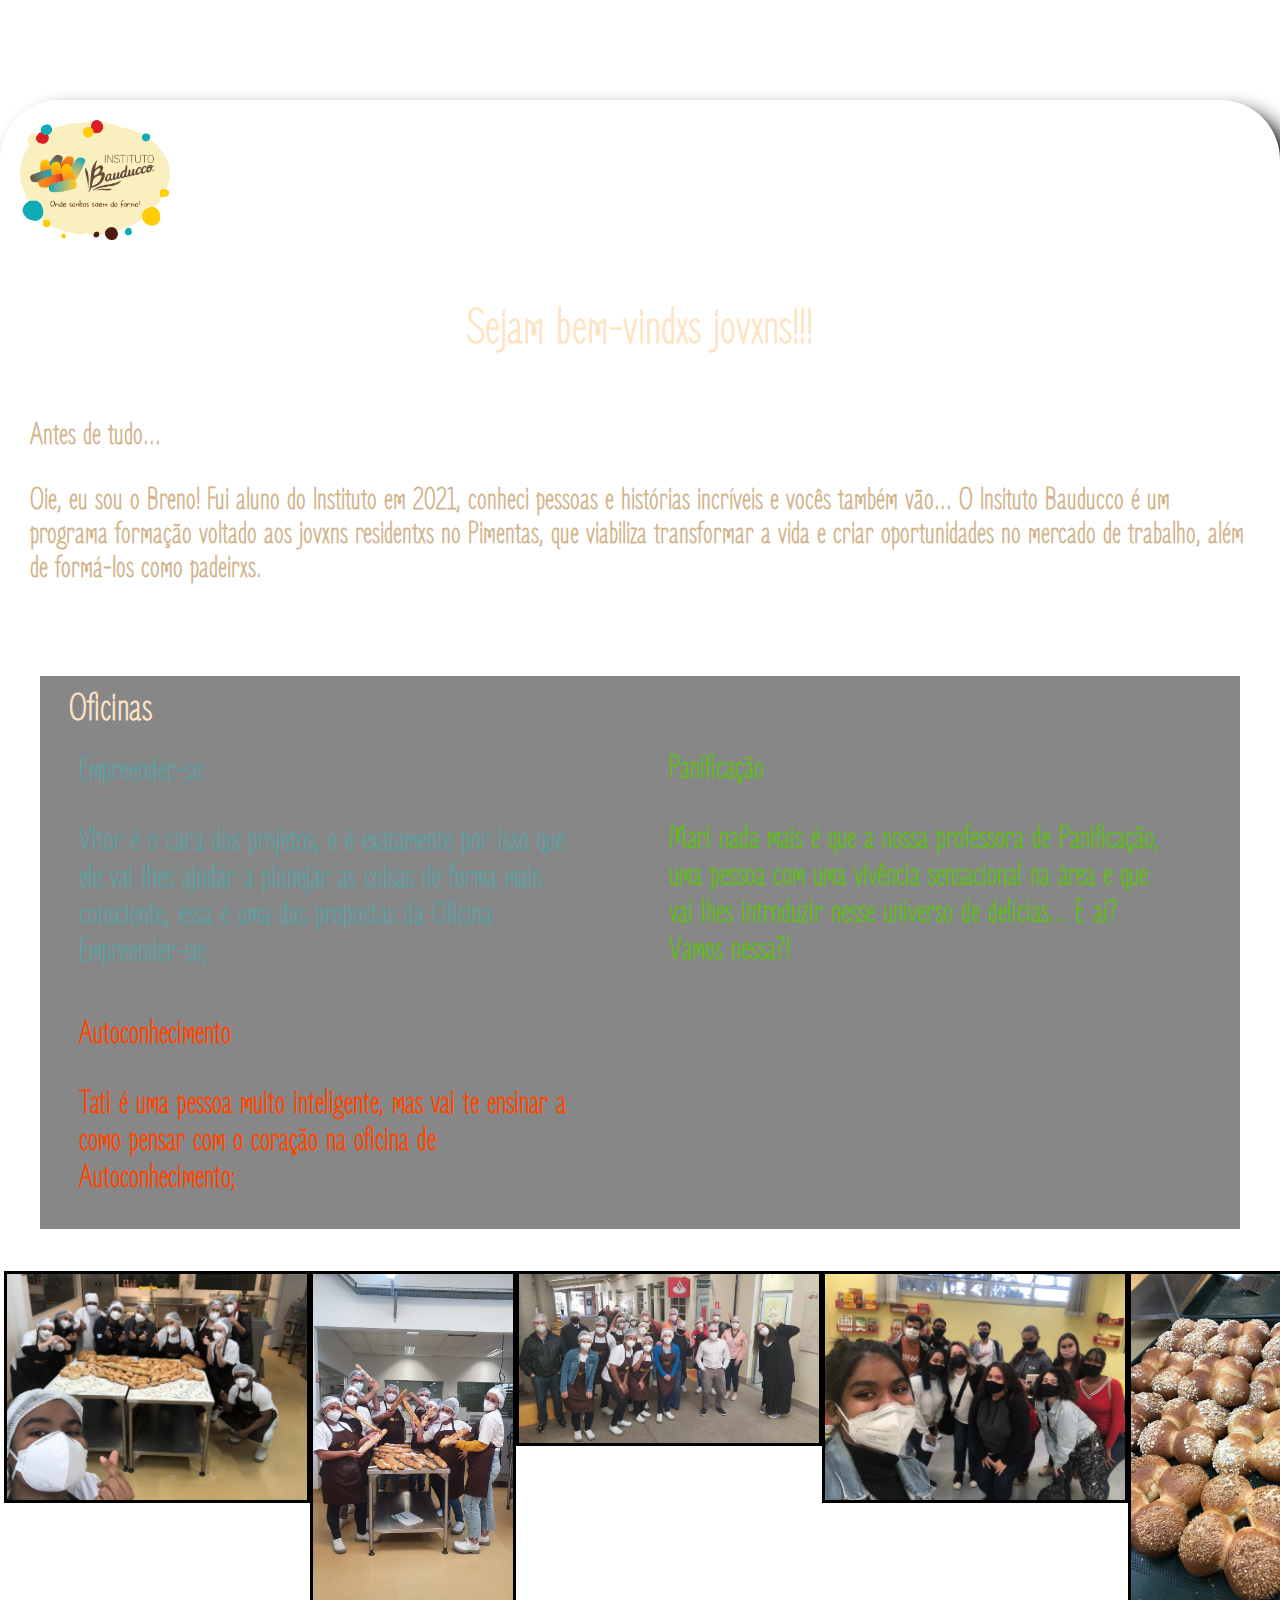
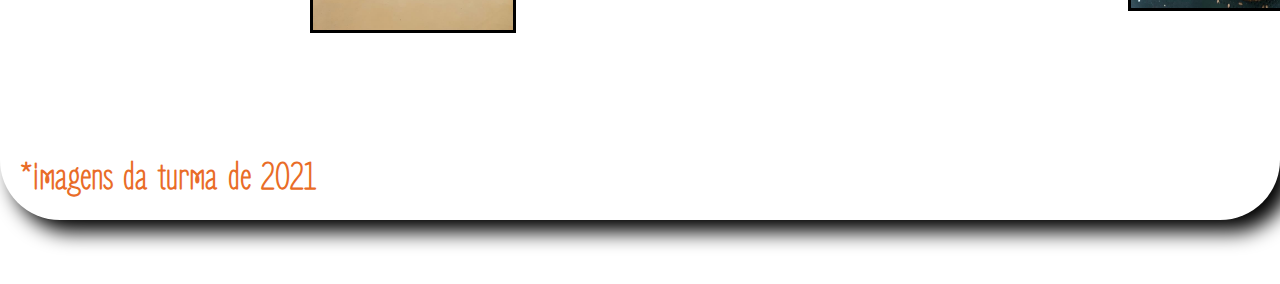
==== commit d8ea7fff: "Alterações de posicionamento e background" ====
--- a/index.html
+++ b/index.html
@@ -6,9 +6,9 @@
 </head>
 <body>
     <div id="Principal">
-        <h1><div id= "d1" class= "box"><img src="./Imagens/imagem-logobauduccoeditado.png" width="150"></h1></div>
-        <h2><div id= "d2" class= "box">Sejam bem-vindxs jovxns!!!</h2></div>
-        <h4><div id= "d3" class= "box">
+        <div id= "d1" class= "box1"><img src="./Imagens/imagem-logobauduccoeditado.png" width="150"></h1></div>
+        <h2><div id= "d2" class= "box1">Sejam bem-vindxs jovxns!!!</h2></div>
+        <h4><div id= "d3" class= "box1">
             
                   Antes de tudo...
                   <p>Oie, eu sou o Breno! Fui aluno do Instituto em 2021, conheci pessoas e histórias incríveis e vocês também vão...
@@ -42,12 +42,12 @@
         </span>
 
         <div id= "d8" class= "box">
-            <h6><img src="./Imagens/imagem-turma.jpeg" width="300">
+            <img src="./Imagens/imagem-turma.jpeg" width="300">
                 <img src="Imagens/imagem-turmamanhã.jpeg" width="200">
                 <img src="Imagens/imagem-pessoalbauducco.jpeg" width="300">
                 <img src="Imagens/imagem-turma-tardept2.jpeg" width="300">
                 <img src="Imagens/imagem-paezinhos.jpeg" width="250">
-            </h6>
+        
         </div>
 
         <h6><div id= "d9" class= "box">*imagens da turma de 2021</h6>
--- a/site.css
+++ b/site.css
@@ -9,6 +9,17 @@
     
 }
 
+.box1{
+    padding: 20px;
+    margin-top: 100px;
+    justify-content: space-between;
+    size: 19pt;
+    font-family: "Zen Loop";
+    font-size: 30pt;
+    color:#e96c27;
+}
+    
+
 .box{
     padding: 20px;
     margin-top: 100px;
@@ -17,6 +28,21 @@
     font-family: "Zen Loop";
     font-size: 30pt;
     color:#e96c27;
+    display: flex;
+    flex-direction: row;
+    align-content: stretch;
+    flex-wrap: nowrap;
+    align-items: flex-start;
+
+}
+
+.box > img{
+    border: 3px solid black;
+    
+}
+
+#d1{
+    border: none;
 }
 
 #d2{
@@ -62,7 +88,7 @@
     color: #60bb1b;
     font-family: "Zen Loop";
     font-size: 25pt;
-    margin: 10px;
+    margin: 43px;
 
 }
 
@@ -88,9 +114,14 @@
 }
 
 span{
+    padding-top: 10px;
     display: flex;
+    flex-wrap: nowrap;
     justify-content: space-around;
+    background: #00000078;
+    margin: 40px;
 }
+
 
    
 
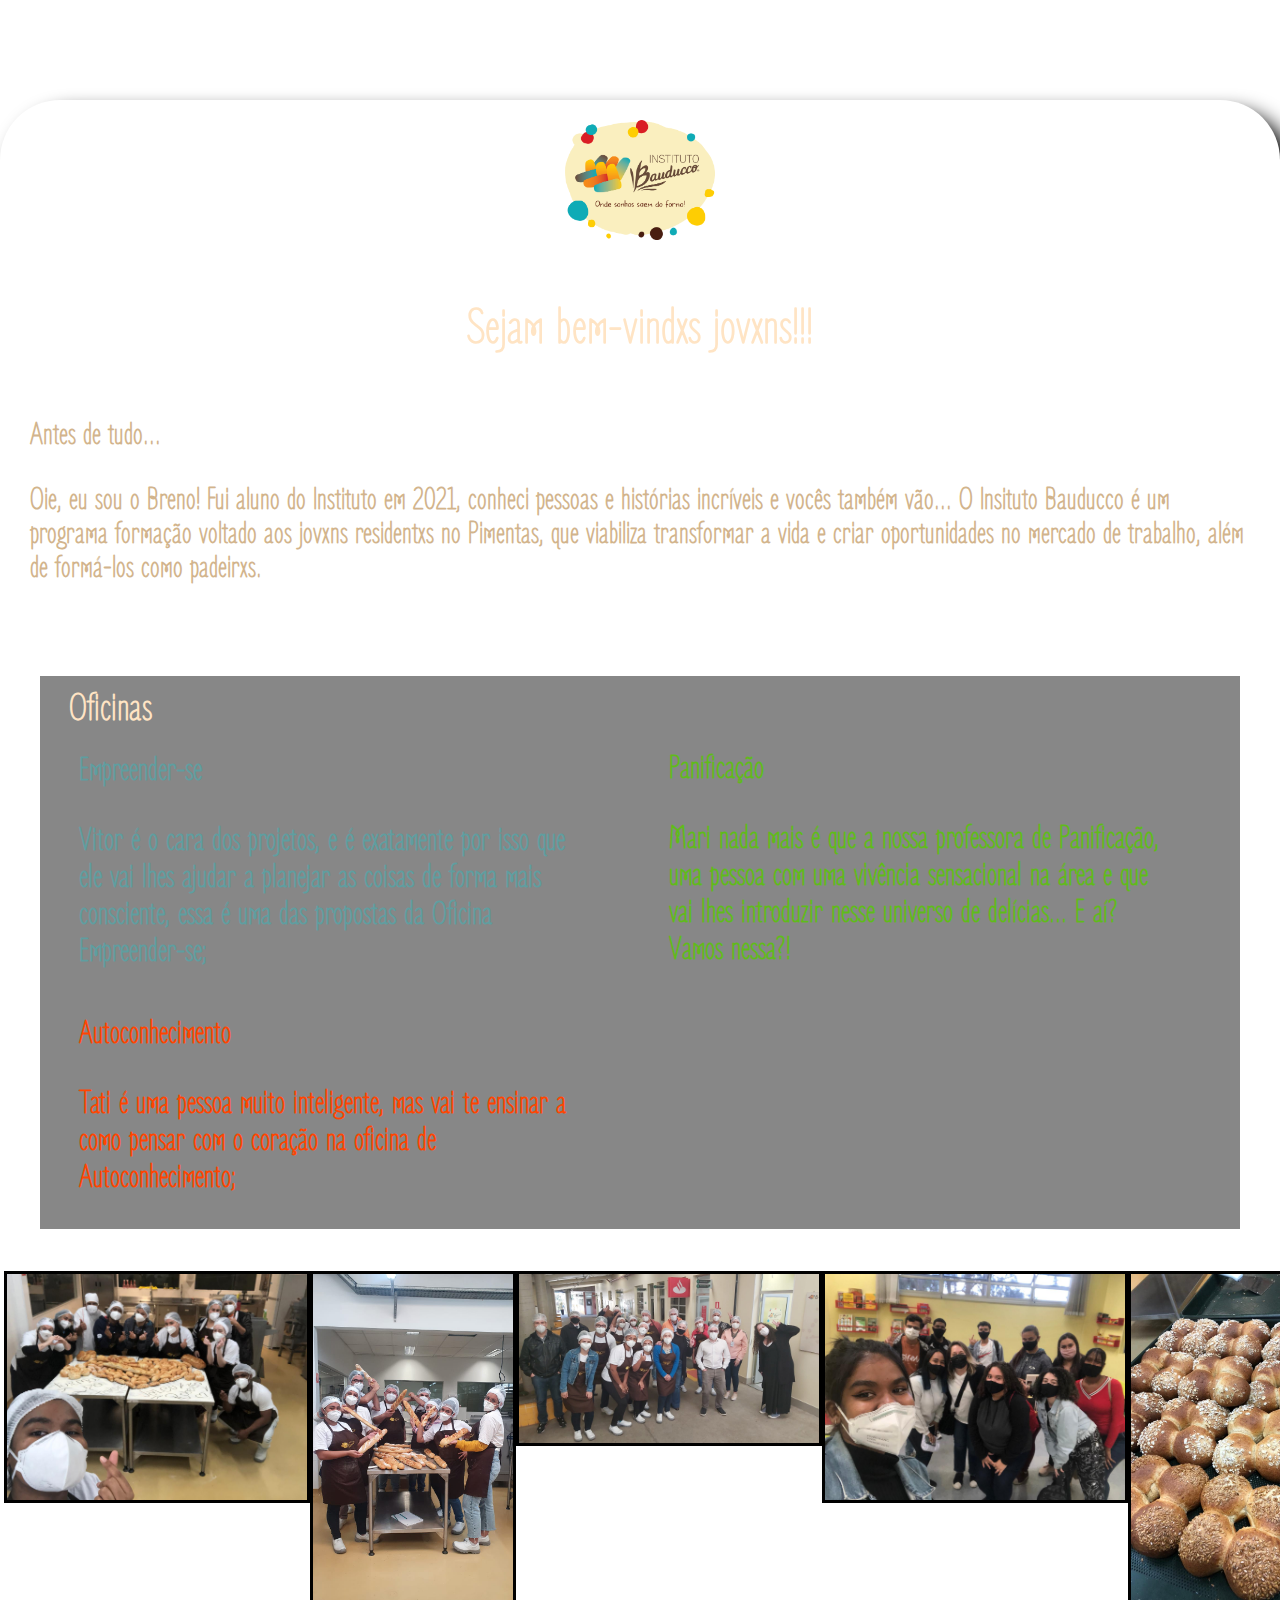
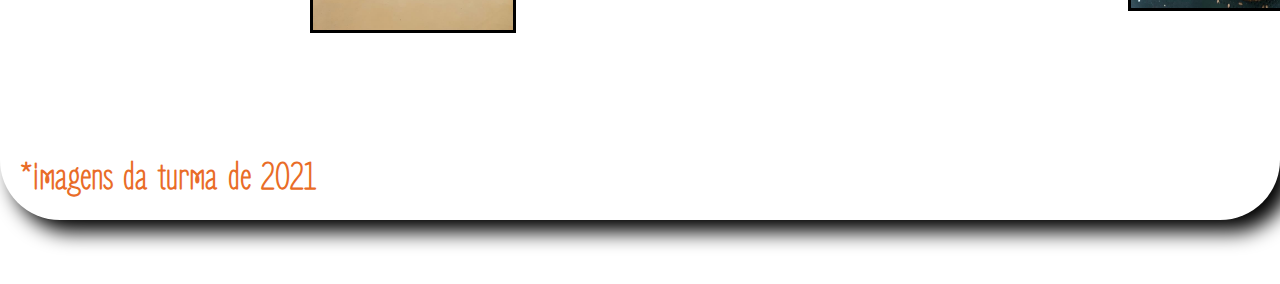
==== commit 3f31fb99: "Icon adicionado e antigo deletado" ====
--- a/index.html
+++ b/index.html
@@ -1,6 +1,7 @@
 <html>
 <head>
-<title>Instituto Bauducco</title>
+    <link rel="shortcut icon" href="Imagens/logo-sitebauducco.ico" type="image/x-icon">
+<title> Instituto Bauducco</title>
 
 <link rel="stylesheet" href="./site.css">
 </head>
--- a/site.css
+++ b/site.css
@@ -43,6 +43,8 @@
 
 #d1{
     border: none;
+    display: flex;
+    justify-content: center;
 }
 
 #d2{
